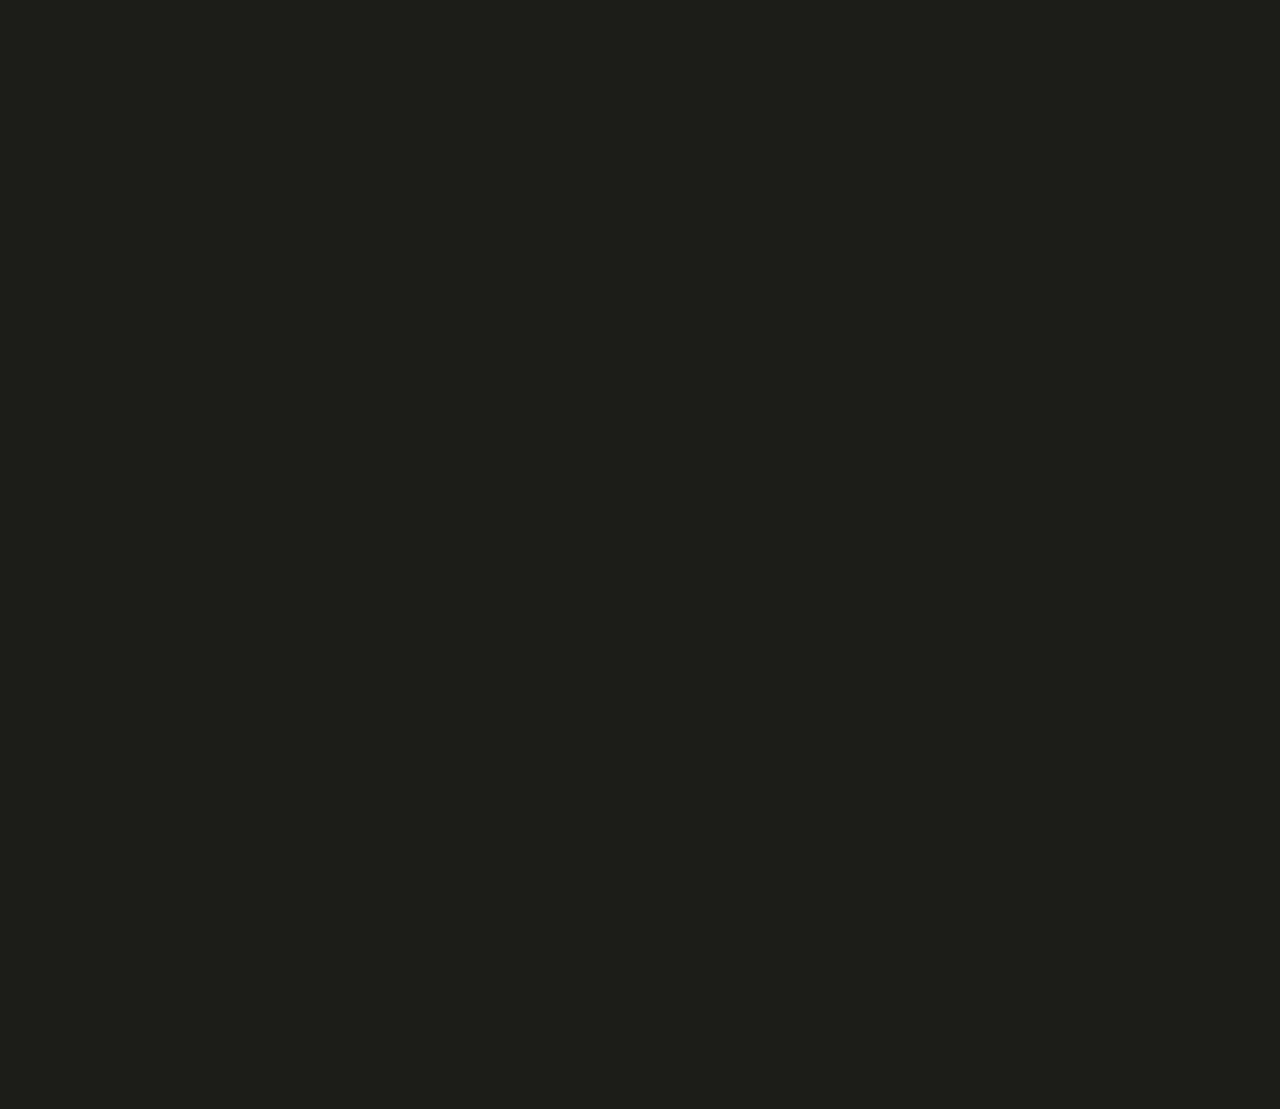
==== contact.html @ 14b5025b "Button Maps Tell" ====
<!DOCTYPE html>
<html lang="en" xmlns="http://www.w3.org/1999/html" xmlns="http://www.w3.org/1999/html">

<head>
  <meta charset="UTF-8">
  <meta http-equiv="X-UA-Compatible" content="IE=edge">
  <meta name="viewport" content="width=device-width, initial-scale=1.0">
  <link rel="shortcut icon" href="./images/favicon.ico" type="image/x-icon">
  <title>Contatti | L'Angolo della Pizza</title>
  <link rel="stylesheet" href="./reset.css">
  <link rel="stylesheet" href="./globalStyles.css">
  <link rel="stylesheet" href="./components.css">
  <!-- aos library css  -->
  <link rel="stylesheet" href="https://unpkg.com/aos@next/dist/aos.css" />
  <!-- Add your custom css -->
</head>

<body>
  <!-- Nav Section -->
  <div class="nav">
    <div class="container">
      <div class="nav__wrapper">
        <a href="./index.html" class="logo">
          <img src="./images/logo.svg" alt="l'angolo della pizza logo">
        </a>
        <nav>
          <div class="nav__icon">
            <svg xmlns="http://www.w3.org/2000/svg" width="24" height="24" viewBox="0 0 24 24" fill="none"
                 stroke="currentColor" stroke-width="2" stroke-linecap="round" stroke-linejoin="round"
                 class="feather feather-menu">
              <line x1="3" y1="12" x2="21" y2="12" />
              <line x1="3" y1="6" x2="21" y2="6" />
              <line x1="3" y1="18" x2="21" y2="18" />
            </svg>
          </div>
          <div class="nav__bgOverlay"></div>
          <ul class="nav__list">
            <div class="nav__close">
              <svg xmlns="http://www.w3.org/2000/svg" width="24" height="24" viewBox="0 0 24 24" fill="none"
                   stroke="currentColor" stroke-width="2" stroke-linecap="round" stroke-linejoin="round"
                   class="feather feather-x">
                <line x1="18" y1="6" x2="6" y2="18" />
                <line x1="6" y1="6" x2="18" y2="18" />
              </svg>
            </div>
            <div class="nav__list__wrapper">

              <li><a class="nav__link" href="./index.html">Home</a></li>
              <!-- <li><a class="nav__link" href="./about.html">La Pizzeria</a></li> -->
              <li><a class="nav__link" href="./contact.html">Contattaci</a></li>
              <li><a href="./menu.html" class="btn primary-btn">Menu</a></li>
            </div>
          </ul>
        </nav>
      </div>
    </div>
  </div>
  <!-- End Nav Section -->
  <!-- Store Info Section -->
  <section id="storeInfo" data-aos="fade-up">
    <div class="container">
      <div class="storeInfo__wrapper">
        <div class="storeInfo__item">
          <div class="storeInfo__icon">
            <img src="./images/wall-clock-icon.svg" alt="clock icon">
          </div>
          <h3 class="storeInfo__title">
            10 AM - 7 PM
          </h3>
          <p class="storeInfo__text">
            Orario d'apertura
          </p>
        </div>
        <div class="storeInfo__item">
          <div class="storeInfo__icon">
            <img src="./images/address-icon.svg" alt="clock icon" >
          </div>
          <h3 class="storeInfo__title">
            Aragona, AG
          </h3>
          <p class="storeInfo__text">
            Via Carlo Darwin, 28
          </p>
          <br>
          <br>
          <a href="https://goo.gl/maps/sajA7cfbjVqaVTSKA" class="btn primary-btn">Apri su Maps</a>
        </div>
        <div class="storeInfo__item">
          <div class="storeInfo__icon">
            <img src="./images/phone-icon.svg" alt="clock icon">
          </div>
          <h3 class="storeInfo__title">
            +39 123 123 1234
          </h3>
          <p class="storeInfo__text">
            Chiamaci Adesso
          </p>
          <br>
          <br>
          <a href="tel:3246616822" class="btn primary-btn">Chiamaci Ora</a>
        </div>
      </div>
    </div>
  </section>
  <!-- End Store Info Section -->
  <!-- Footer -->
  <footer>
    <div class="container">
      <div class="footer__wrapper">
        <div class="footer__col1">
          <div class="footer__logo">
            <img src="./images/logo.svg" alt="l'angolo della pizza. logo">
          </div>
          <p class="footer__desc">
            Lorem ipsum dolor sit amet, consectetur adipiscing elit, sed do eiusmod tempor incididunt
            ut labore et dolore magna aliqua.
          </p>
          <div class="footer__socials">
            <h4 class="footer__socials__title">Seguici sui nostri Social</h4>
            <ol class="footer__socials__list">
              <li>
                <a href="https://it-it.facebook.com/" target="_blank">
                  <svg xmlns="http://www.w3.org/2000/svg" width="24" height="24" viewBox="0 0 24 24" fill="none"
                       stroke="currentColor" stroke-width="1" stroke-linecap="round" stroke-linejoin="round"
                       class="feather feather-facebook">
                    <path d="M18 2h-3a5 5 0 0 0-5 5v3H7v4h3v8h4v-8h3l1-4h-4V7a1 1 0 0 1 1-1h3z" />
                  </svg>
                </a>
              </li>
              <li>
                <a href="https://www.instagram.com/" target="_blank">
                  <svg xmlns="http://www.w3.org/2000/svg" width="24" height="24" viewBox="0 0 24 24" fill="none"
                       stroke="currentColor" stroke-width="1" stroke-linecap="round" stroke-linejoin="round"
                       class="feather feather-instagram">
                    <rect x="2" y="2" width="20" height="20" rx="5" ry="5" />
                    <path d="M16 11.37A4 4 0 1 1 12.63 8 4 4 0 0 1 16 11.37z" />
                    <line x1="17.5" y1="6.5" x2="17.51" y2="6.5" />
                  </svg>
                </a>
              </li>
            </ol>
          </div>
        </div>
        <div class="footer__col2">
          <h3 class="footer__text__title">
            Links
          </h3>
          <ol class="footer__text">
            <li>
              <a href="./index.html">Home</a>
            </li>
            <li>
              <a href="./menu.html">Menu</a>
            </li>
            <li>
              <a href="./about.html">La Pizzeria</a>
            </li>
            <li>
              <a href="./contact.html">Contattaci</a>
            </li>
            <li>
              <a href="#">Privacy Policy</a>
            </li>
          </ol>
        </div>
        <div class="footer__col4">
          <h3 class="footer__text__title">
            Contatti
          </h3>
          <ol class="footer__text">
            <li>
              <a href="#">+39 123 123 1234</a>
            </li>
            <li>
              <a href="#">contatti@angolodellapizza.com</a>
            </li>
            <li>
              <a href="#">Via Carlo Darwin, 28, Aragona(AG), 92021</a>
            </li>
          </ol>
        </div>
      </div>
    </div>
  </footer>
  <div id="copyright">
    <div class="container">
      <p class="copyright__text">
        © copyright 2022 L'angolo della Pizza | Tutti i diritti sono riservati
      </p>
    </div>
  </div>
  <!-- End Footer -->


  <!-- aos script -->
  <script src="https://unpkg.com/aos@next/dist/aos.js"></script>
  <!-- custom script -->
  <script src="./main.js"></script>
</body>

</html>
---- globalStyles.css ----
@import url('https://fonts.googleapis.com/css2?family=Poppins:wght@500;600&family=Raleway:wght@400;500;600&display=swap');
html {
	font-size: 10px;
	overflow-x: hidden;
}
body {
	background: var(--lightGreen-2);
	overflow-x: hidden;
	visibility: hidden;
}
section {
	padding: 100px 0;
}
@media only screen and (max-width: 767px) {
	section {
		padding: 50px 0;
	}
}

.container {
	max-width: 1200px;
	width: 90%;
	margin: 0 auto;
}
:root {
	--red-1: #b60a3e;
	--lightGreen-2: #1d1d1b; /* Colore per lo sfondo*/
	--black-1: #3b413a; /*Colore per le scritte principali*/
	--black-2: #3f3c3c; /*Colore per le scritte secondarie*/
	--white-1: #e8e8e8;
	--white-2: #C9C9BB;
}
img {
	width: 100%;
	height: 100%;
	object-fit: contain;
}
h1,
h2,
h3,
h4 {
	font-family: Poppins, serif;
}
p {
	font-family: Raleway, serif;
	font-weight: 400;
	line-height: 1.4em;
	font-size: 1.8rem;
}
a {
	display: inline-block;
	text-decoration: none;
}
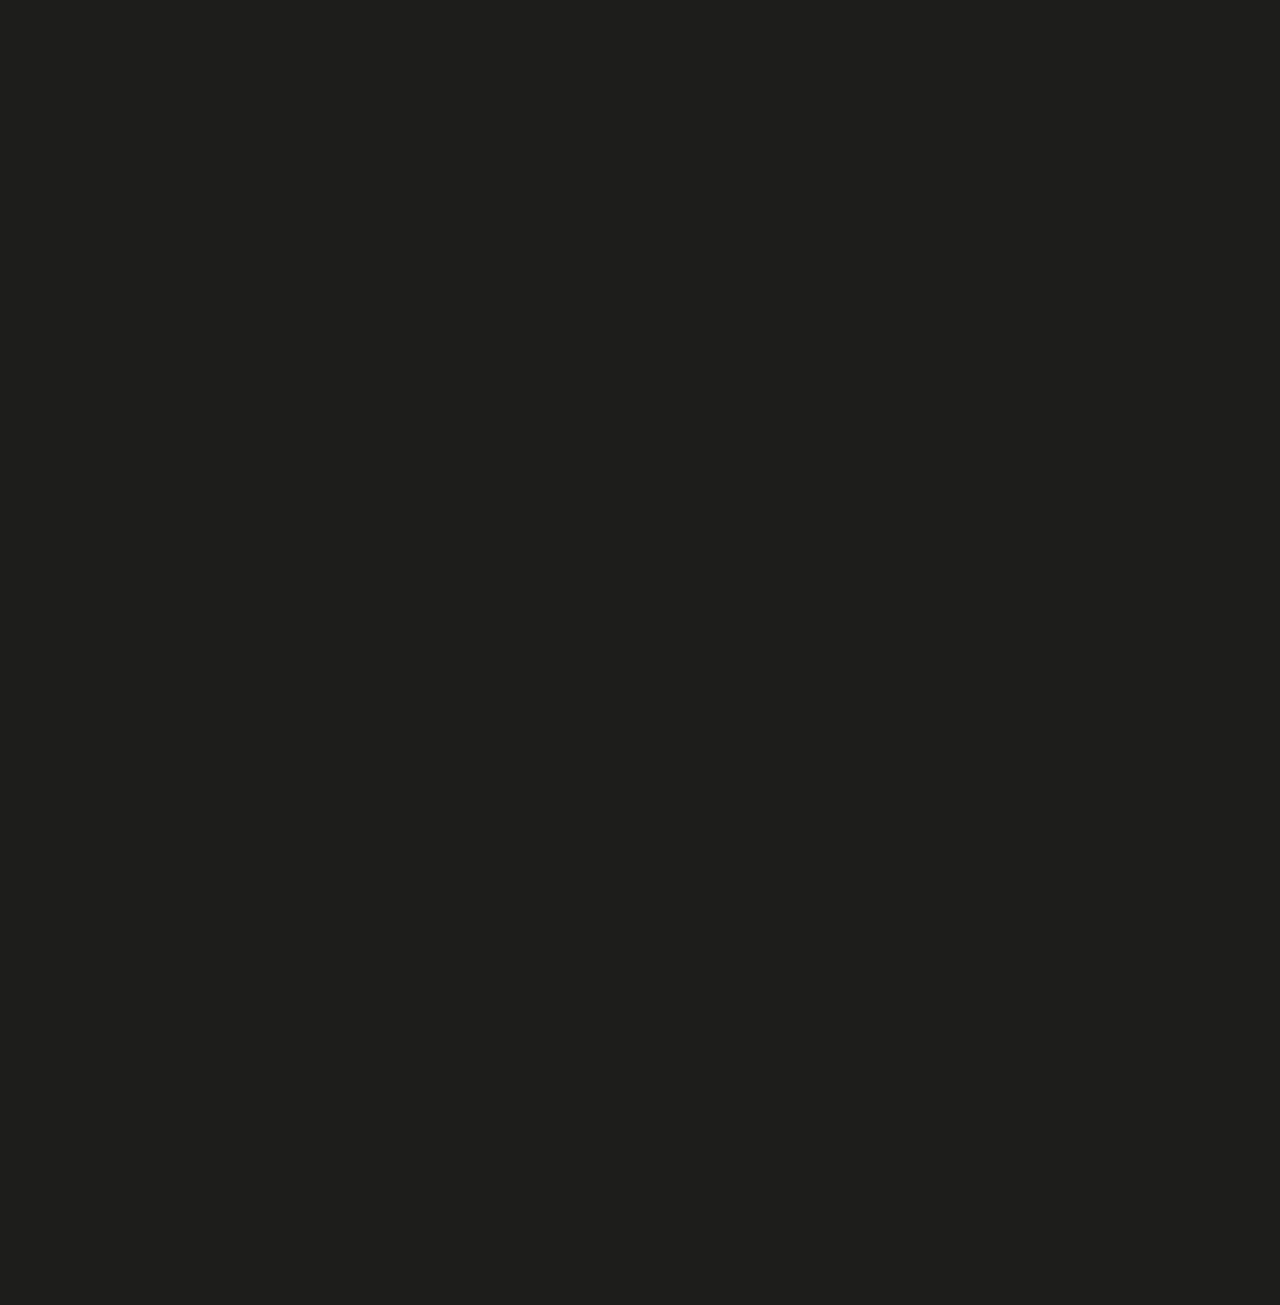
==== commit 4c0c5888: "Ultimi Link" ====
--- a/contact.html
+++ b/contact.html
@@ -56,6 +56,7 @@
     </div>
   </div>
   <!-- End Nav Section -->
+
   <!-- Store Info Section -->
   <section id="storeInfo" data-aos="fade-up">
     <div class="container">
@@ -68,7 +69,10 @@
             10 AM - 7 PM
           </h3>
           <p class="storeInfo__text">
-            Orario d'apertura
+            Aperto tutti i giorni,
+          </p>
+          <p class="storeInfo__text">
+            chiuso il mercoledì
           </p>
         </div>
         <div class="storeInfo__item">
@@ -79,30 +83,45 @@
             Aragona, AG
           </h3>
           <p class="storeInfo__text">
-            Via Carlo Darwin, 28
-          </p>
-          <br>
-          <br>
-          <a href="https://goo.gl/maps/sajA7cfbjVqaVTSKA" class="btn primary-btn">Apri su Maps</a>
+            Via Enrico La Loggia, 20
+          </p>
+          <br>
+          <br>
+          <a href="https://goo.gl/maps/gVg9PVGz4qFqjuDx9" class="btn primary-btn" >Apri su Maps</a>
         </div>
         <div class="storeInfo__item">
           <div class="storeInfo__icon">
             <img src="./images/phone-icon.svg" alt="clock icon">
           </div>
           <h3 class="storeInfo__title">
-            +39 123 123 1234
+            +39 334 346 0259
           </h3>
           <p class="storeInfo__text">
             Chiamaci Adesso
           </p>
           <br>
           <br>
-          <a href="tel:3246616822" class="btn primary-btn">Chiamaci Ora</a>
+          <a href="tel:3343460259" class="btn primary-btn" >Chiamaci Ora</a>
+        </div>
+        <div class="storeInfo__item">
+          <div class="storeInfo__icon">
+            <img src="./images/whatsapp.svg" alt="whatsapp icon">
+          </div>
+          <h3 class="storeInfo__title">
+            +39 334 346 0259
+          </h3>
+          <p class="storeInfo__text">
+            Scrivici con Whatsapp
+          </p>
+          <br>
+          <br>
+          <a href="https://wa.me/3343460259" class="btn primary-btn" >Scrivici Ora</a>
         </div>
       </div>
     </div>
   </section>
   <!-- End Store Info Section -->
+
   <!-- Footer -->
   <footer>
     <div class="container">
@@ -112,14 +131,15 @@
             <img src="./images/logo.svg" alt="l'angolo della pizza. logo">
           </div>
           <p class="footer__desc">
-            Lorem ipsum dolor sit amet, consectetur adipiscing elit, sed do eiusmod tempor incididunt
-            ut labore et dolore magna aliqua.
+            Tutto ebbe inizio molti anni fa, con una sfida buttata lì per caso. Poi la passione per quel disco di
+            pasta e l' esigenza di imparare un mestiere, ha fatto sì che oggi si realizzasse, con non pochi sacrifici,
+            un progetto diventato realtà.
           </p>
           <div class="footer__socials">
             <h4 class="footer__socials__title">Seguici sui nostri Social</h4>
             <ol class="footer__socials__list">
               <li>
-                <a href="https://it-it.facebook.com/" target="_blank">
+                <a href="https://www.facebook.com/profile.php?id=100088035340689" target="_blank">
                   <svg xmlns="http://www.w3.org/2000/svg" width="24" height="24" viewBox="0 0 24 24" fill="none"
                        stroke="currentColor" stroke-width="1" stroke-linecap="round" stroke-linejoin="round"
                        class="feather feather-facebook">
@@ -128,7 +148,7 @@
                 </a>
               </li>
               <li>
-                <a href="https://www.instagram.com/" target="_blank">
+                <a href="https://instagram.com/langolo_della_pizza_aragona?igshid=YmMyMTA2M2Y=" target="_blank">
                   <svg xmlns="http://www.w3.org/2000/svg" width="24" height="24" viewBox="0 0 24 24" fill="none"
                        stroke="currentColor" stroke-width="1" stroke-linecap="round" stroke-linejoin="round"
                        class="feather feather-instagram">
@@ -153,13 +173,7 @@
               <a href="./menu.html">Menu</a>
             </li>
             <li>
-              <a href="./about.html">La Pizzeria</a>
-            </li>
-            <li>
               <a href="./contact.html">Contattaci</a>
-            </li>
-            <li>
-              <a href="#">Privacy Policy</a>
             </li>
           </ol>
         </div>
@@ -169,13 +183,16 @@
           </h3>
           <ol class="footer__text">
             <li>
-              <a href="#">+39 123 123 1234</a>
-            </li>
-            <li>
-              <a href="#">contatti@angolodellapizza.com</a>
-            </li>
-            <li>
-              <a href="#">Via Carlo Darwin, 28, Aragona(AG), 92021</a>
+              <a href="tel:3343460259">+39 334 346 0259</a>
+            </li>
+            <li>
+              <a href="https://wa.me/3343460259">WhatsApp</a>
+            </li>
+            <li>
+              <a href="mailto: langolodellapizza20@libero.it">langolodellapizza20@libero.it</a>
+            </li>
+            <li>
+              <a href="https://goo.gl/maps/gVg9PVGz4qFqjuDx9">Via Enrico La Loggia, 20, Aragona</a>
             </li>
           </ol>
         </div>
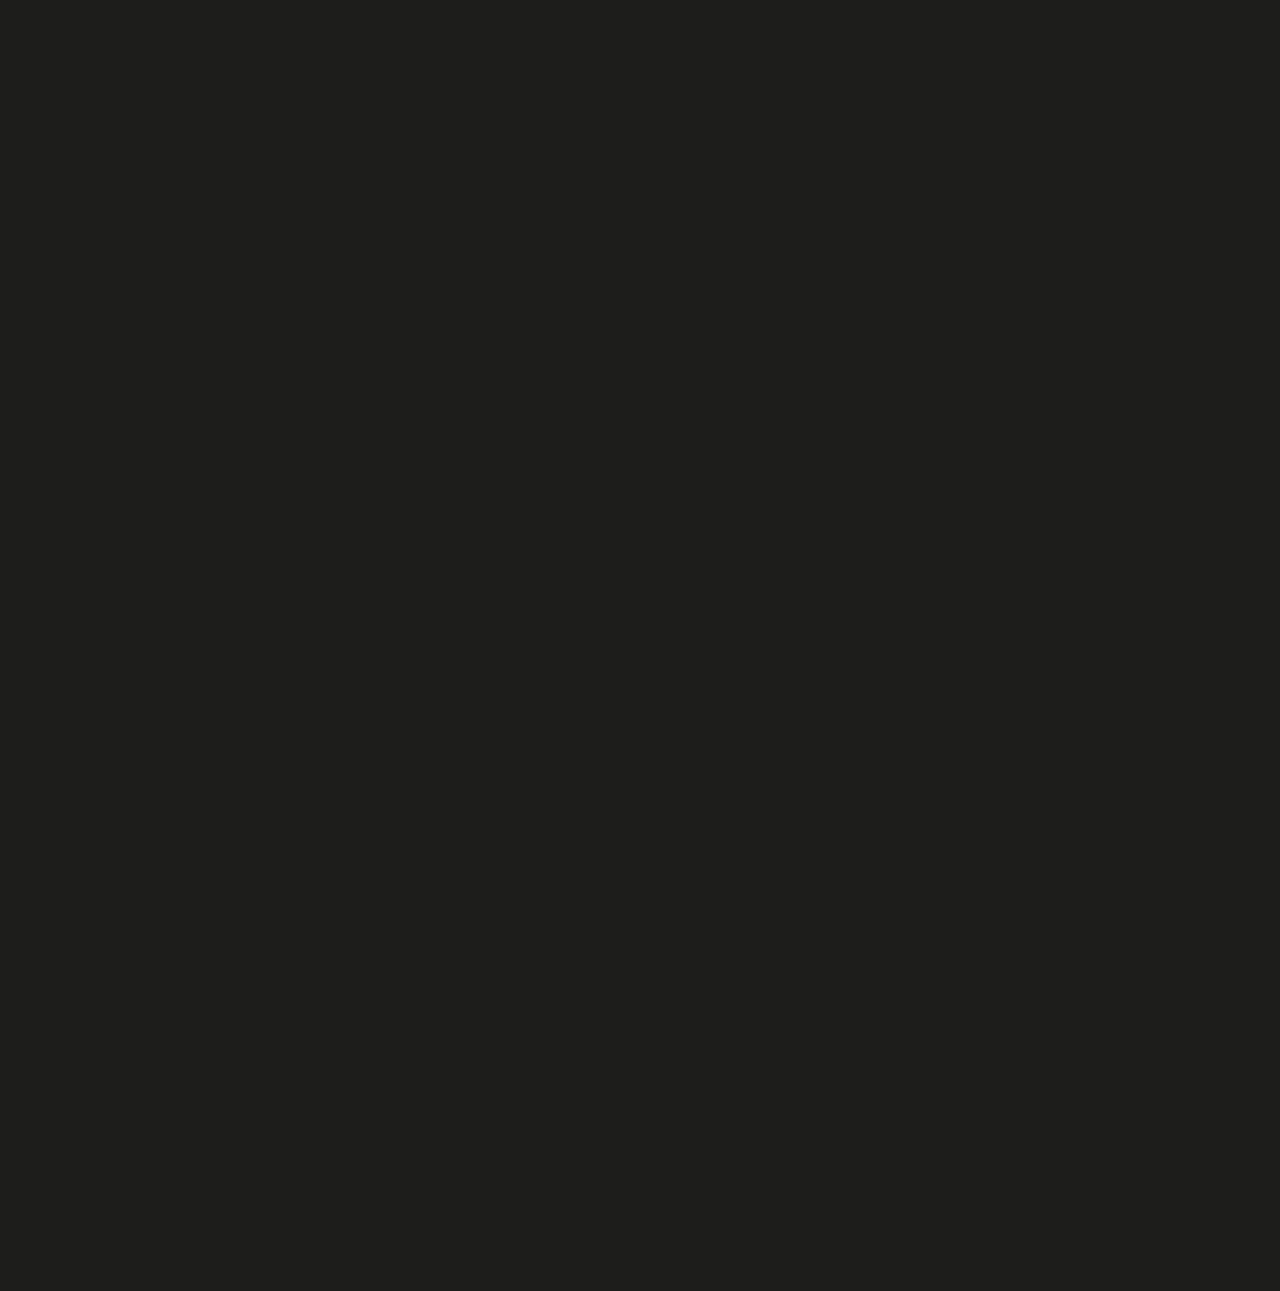
==== commit cea45048: "Orario" ====
--- a/contact.html
+++ b/contact.html
@@ -66,13 +66,13 @@
             <img src="./images/wall-clock-icon.svg" alt="clock icon">
           </div>
           <h3 class="storeInfo__title">
-            10 AM - 7 PM
-          </h3>
-          <p class="storeInfo__text">
-            Aperto tutti i giorni,
-          </p>
-          <p class="storeInfo__text">
-            chiuso il mercoledì
+            LUN-VEN 18:30-22:30
+          </h3>
+          <h3 class="storeInfo__title">
+            SAB-DOM 18:30-00:00
+          </h3>
+          <p class="storeInfo__text">
+            Chiuso il mercoledì
           </p>
         </div>
         <div class="storeInfo__item">
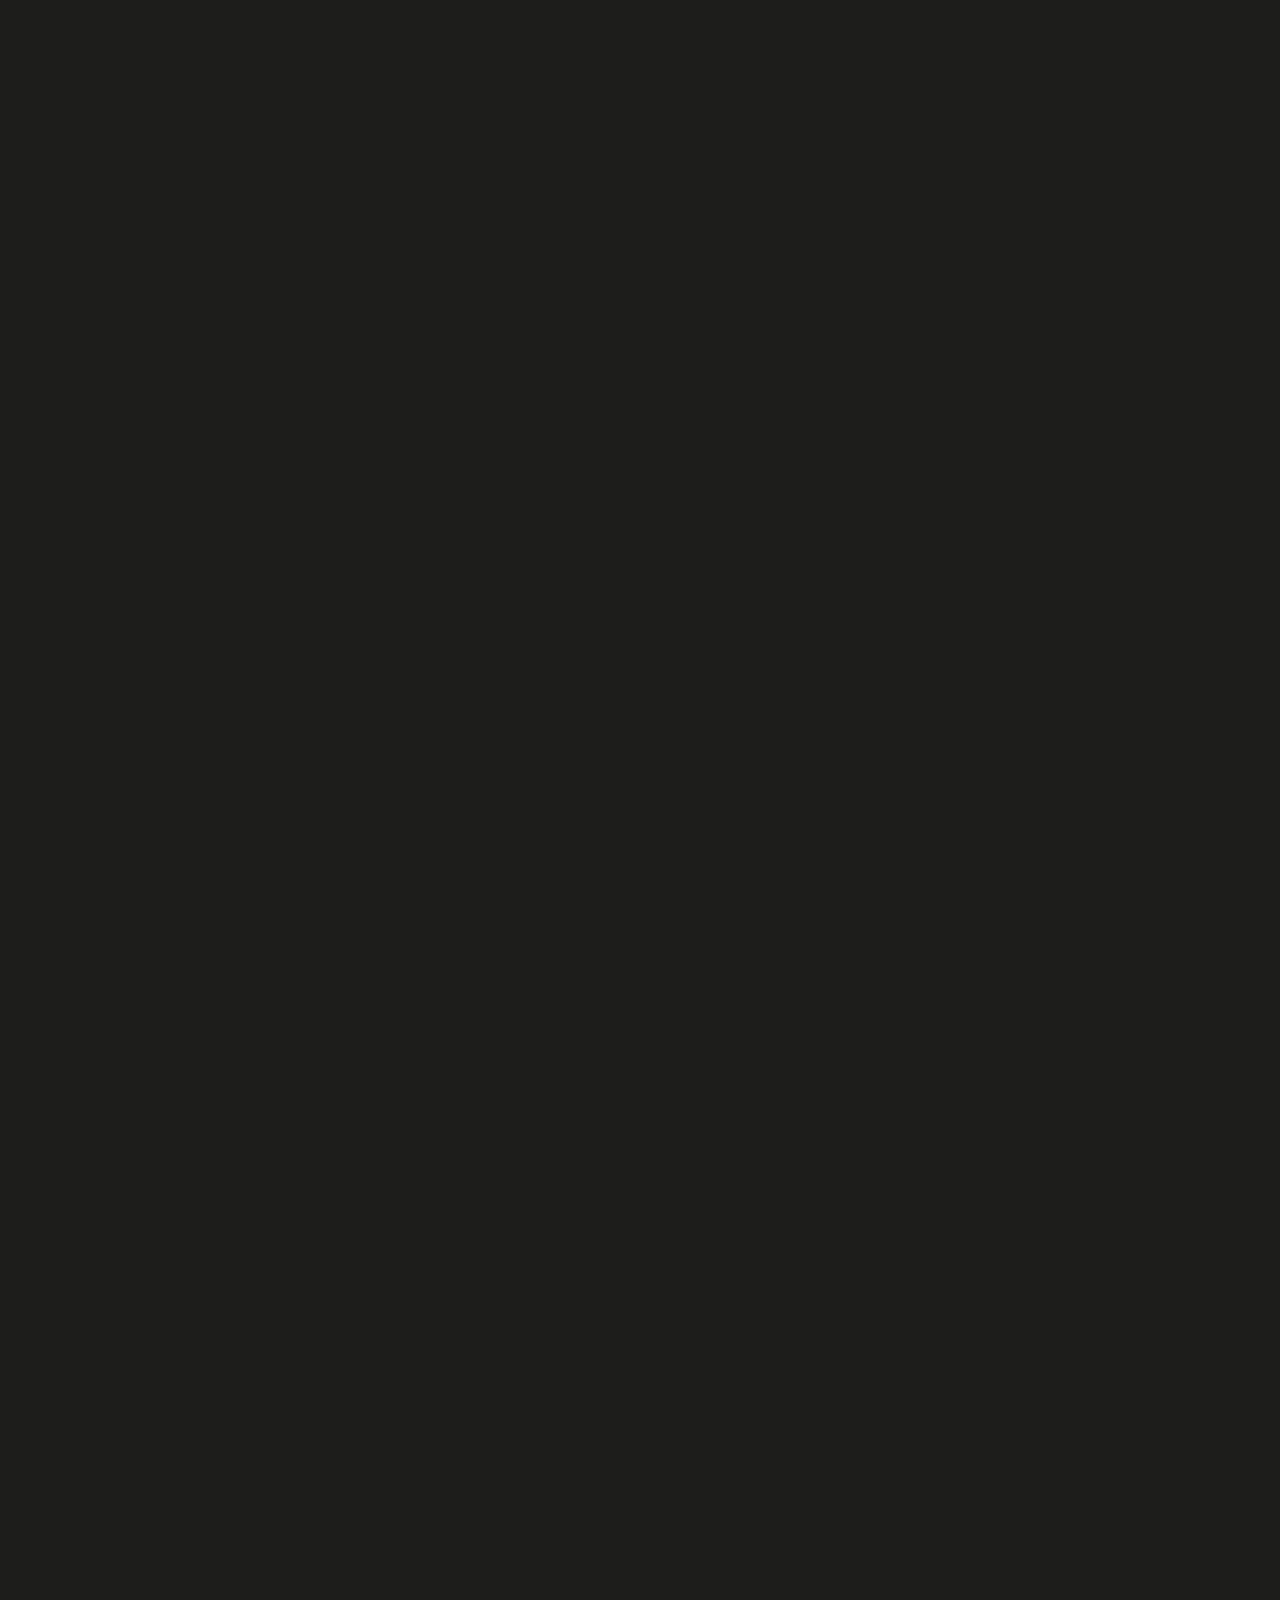
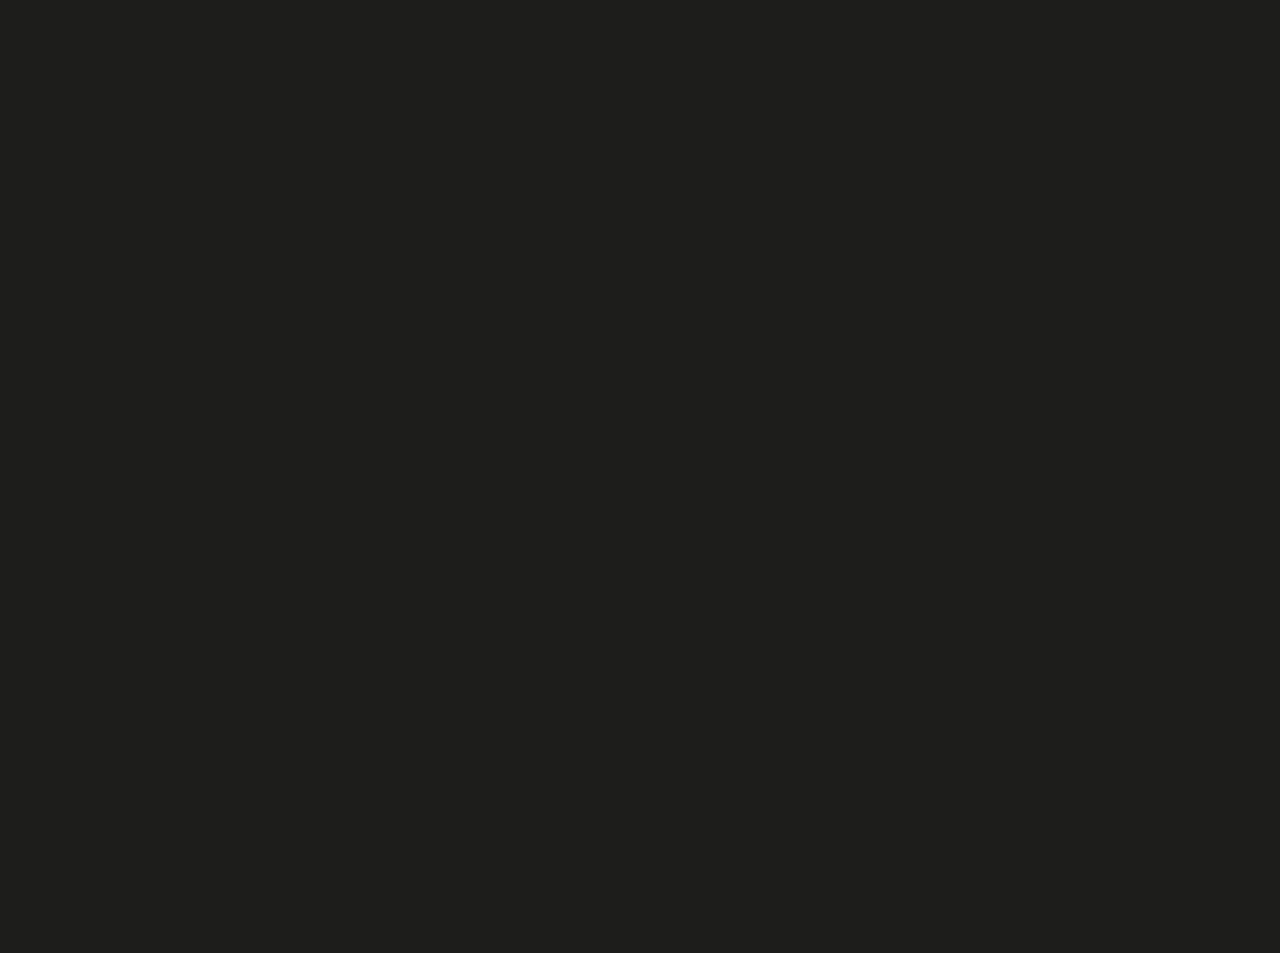
==== commit ef7fb3cc: "Modifiche" ====
--- a/contact.html
+++ b/contact.html
@@ -105,10 +105,24 @@
         </div>
         <div class="storeInfo__item">
           <div class="storeInfo__icon">
+            <img src="./images/fisso.svg" alt="clock icon">
+          </div>
+          <h3 class="storeInfo__title">
+            0922 836 811
+          </h3>
+          <p class="storeInfo__text">
+            Chiamaci Adesso
+          </p>
+          <br>
+          <br>
+          <a href="tel:0922836811" class="btn primary-btn" >Chiamaci Ora</a>
+        </div>
+        <div class="storeInfo__item">
+          <div class="storeInfo__icon">
             <img src="./images/whatsapp.svg" alt="whatsapp icon">
           </div>
           <h3 class="storeInfo__title">
-            +39 334 346 0259
+            WhatsApp
           </h3>
           <p class="storeInfo__text">
             Scrivici con Whatsapp
